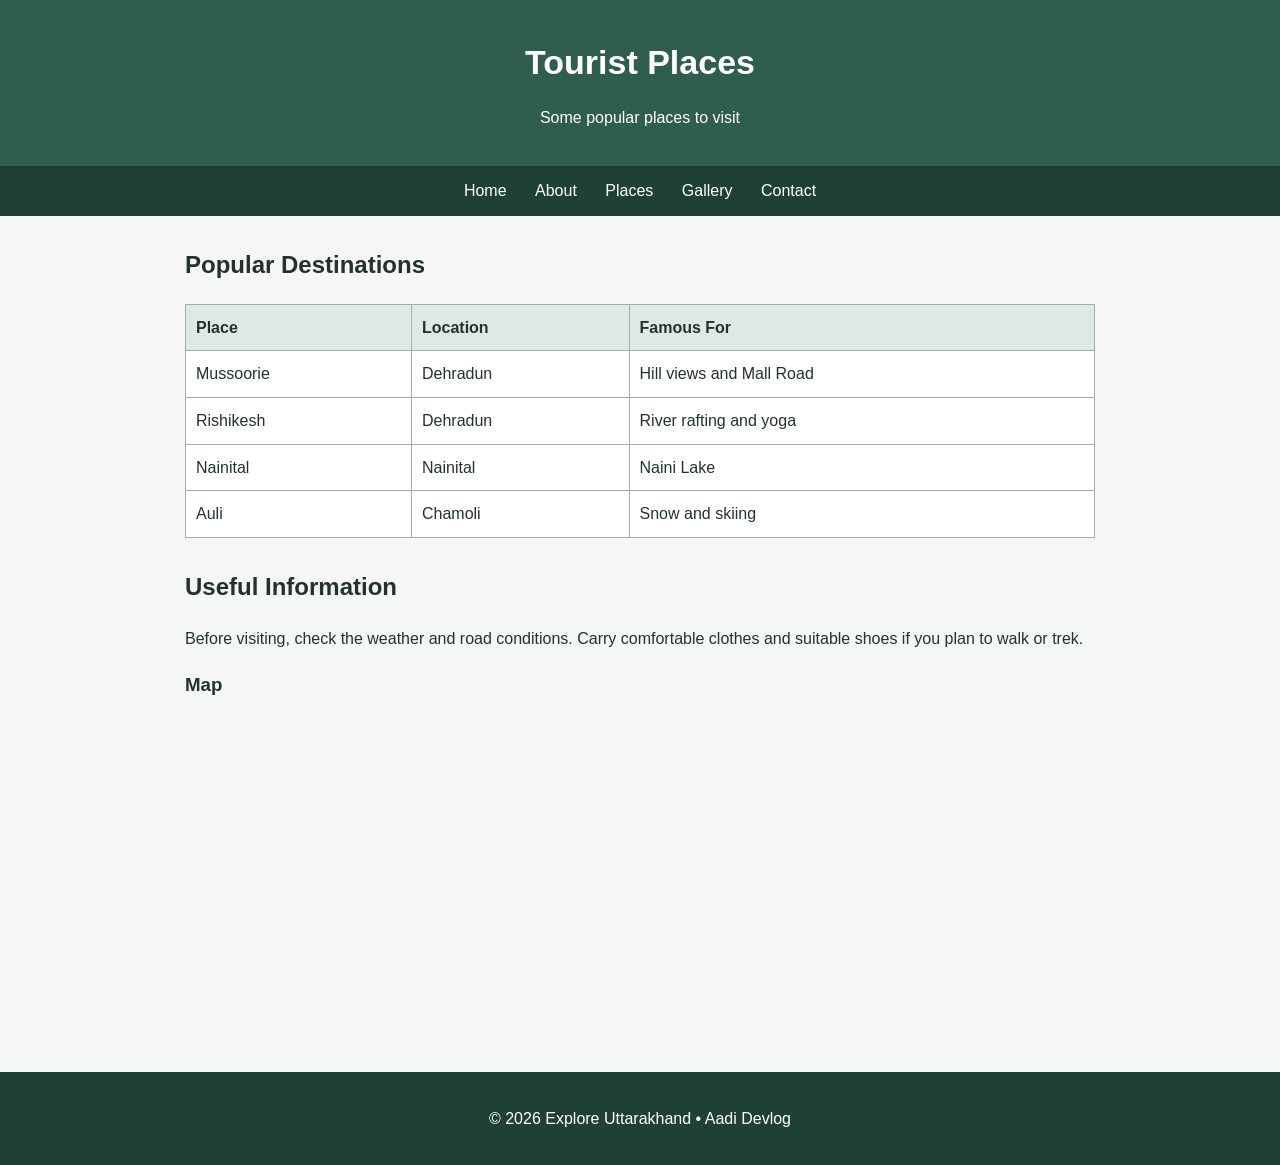
==== places.html @ d20a62e5 "Initial project setup" ====
<!DOCTYPE html>
<html lang="en">
<head>
    <meta charset="UTF-8">
    <meta name="viewport" content="width=device-width, initial-scale=1.0">
    <title>Tourist Places</title>
    <link rel="stylesheet" href="css/style.css">
</head>
<body>
<header>
    <h1>Tourist Places</h1>
    <p>Some popular places to visit</p>
</header>

<nav>
    <a href="index.html">Home</a>
    <a href="about.html">About</a>
    <a href="places.html">Places</a>
    <a href="gallery.html">Gallery</a>
    <a href="contact.html">Contact</a>
</nav>

<main class="content">
    <h2>Popular Destinations</h2>

    <table>
        <tr>
            <th>Place</th>
            <th>Location</th>
            <th>Famous For</th>
        </tr>
        <tr>
            <td>Mussoorie</td>
            <td>Dehradun</td>
            <td>Hill views and Mall Road</td>
        </tr>
        <tr>
            <td>Rishikesh</td>
            <td>Dehradun</td>
            <td>River rafting and yoga</td>
        </tr>
        <tr>
            <td>Nainital</td>
            <td>Nainital</td>
            <td>Naini Lake</td>
        </tr>
        <tr>
            <td>Auli</td>
            <td>Chamoli</td>
            <td>Snow and skiing</td>
        </tr>
    </table>

    <h2>Useful Information</h2>
    <p>Before visiting, check the weather and road conditions. Carry comfortable clothes and suitable shoes if you plan to walk or trek.</p>

    <h3>Map</h3>
    <iframe
        src="https://www.google.com/maps?q=Uttarakhand%2C%20India&output=embed"
        width="100%" height="300" style="border:0;" loading="lazy">
    </iframe>
</main>

<footer>
    <p>&copy; 2026 Explore Uttarakhand &bull; Aadi Devlog</p>
</footer>
</body>
</html>
---- css/style.css ----
* {
    box-sizing: border-box;
}

body {
    margin: 0;
    font-family: Arial, sans-serif;
    line-height: 1.6;
    background: #f4f7f5;
    color: #24332a;
}

header {
    text-align: center;
    padding: 35px 15px;
    background: #2f5d50;
    color: white;
}

header h1 {
    margin: 0;
    font-size: 34px;
}

header p {
    margin-bottom: 0;
}

nav {
    background: #1f4037;
    text-align: center;
    padding: 12px;
}

nav a {
    color: white;
    text-decoration: none;
    margin: 0 12px;
    display: inline-block;
}

nav a:hover {
    text-decoration: underline;
}

.hero {
    min-height: 380px;
    padding: 80px 10%;
    display: flex;
    align-items: center;
    background-image: linear-gradient(rgba(0, 0, 0, .35), rgba(0, 0, 0, .35)),
        url("https://images.unsplash.com/photo-1464822759023-fed622ff2c3b?auto=format&fit=crop&w=1400&q=80");
    background-size: cover;
    background-position: center;
    color: white;
}

.hero div {
    max-width: 600px;
}

.hero h2 {
    font-size: 40px;
    margin-bottom: 8px;
}

.button, button {
    background: #2f5d50;
    color: white;
    border: none;
    padding: 10px 18px;
    text-decoration: none;
    border-radius: 4px;
    cursor: pointer;
}

.button:hover, button:hover {
    background: #1f4037;
}

.content {
    max-width: 950px;
    margin: 30px auto;
    padding: 0 20px;
}

.content section {
    background: white;
    padding: 22px;
    margin-bottom: 22px;
    border: 1px solid #ddd;
    border-radius: 6px;
}

.info-box {
    border-left: 5px solid #2f5d50 !important;
}

table {
    width: 100%;
    border-collapse: collapse;
    background: white;
    margin: 15px 0 30px;
}

th, td {
    border: 1px solid #aaa;
    padding: 10px;
    text-align: left;
}

th {
    background: #dce9e4;
}

.gallery {
    display: grid;
    grid-template-columns: repeat(2, 1fr);
    gap: 18px;
}

.photo {
    cursor: pointer;
}

.photo img {
    width: 100%;
    height: 220px;
    object-fit: cover;
    border-radius: 6px;
    display: block;
}

.photo img:hover {
    opacity: .8;
}

.photo-text {
    font-weight: bold;
    text-align: center;
    margin-top: 20px;
}

.form-box {
    max-width: 650px;
    margin: auto;
}

form label {
    display: block;
    margin-top: 12px;
}

input, textarea {
    width: 100%;
    padding: 10px;
    margin-top: 5px;
    border: 1px solid #aaa;
    border-radius: 4px;
    font: inherit;
}

form button {
    margin-top: 15px;
}

#formMessage {
    font-weight: bold;
}

iframe {
    margin-top: 5px;
}

footer {
    text-align: center;
    background: #1f4037;
    color: white;
    padding: 18px;
    margin-top: 40px;
}

@media (max-width: 700px) {
    nav a {
        margin: 5px 8px;
    }

    .hero {
        min-height: 320px;
        padding: 50px 25px;
    }

    .hero h2 {
        font-size: 30px;
    }

    .gallery {
        grid-template-columns: 1fr;
    }

    .photo img {
        height: 240px;
    }

    table {
        font-size: 14px;
    }
}
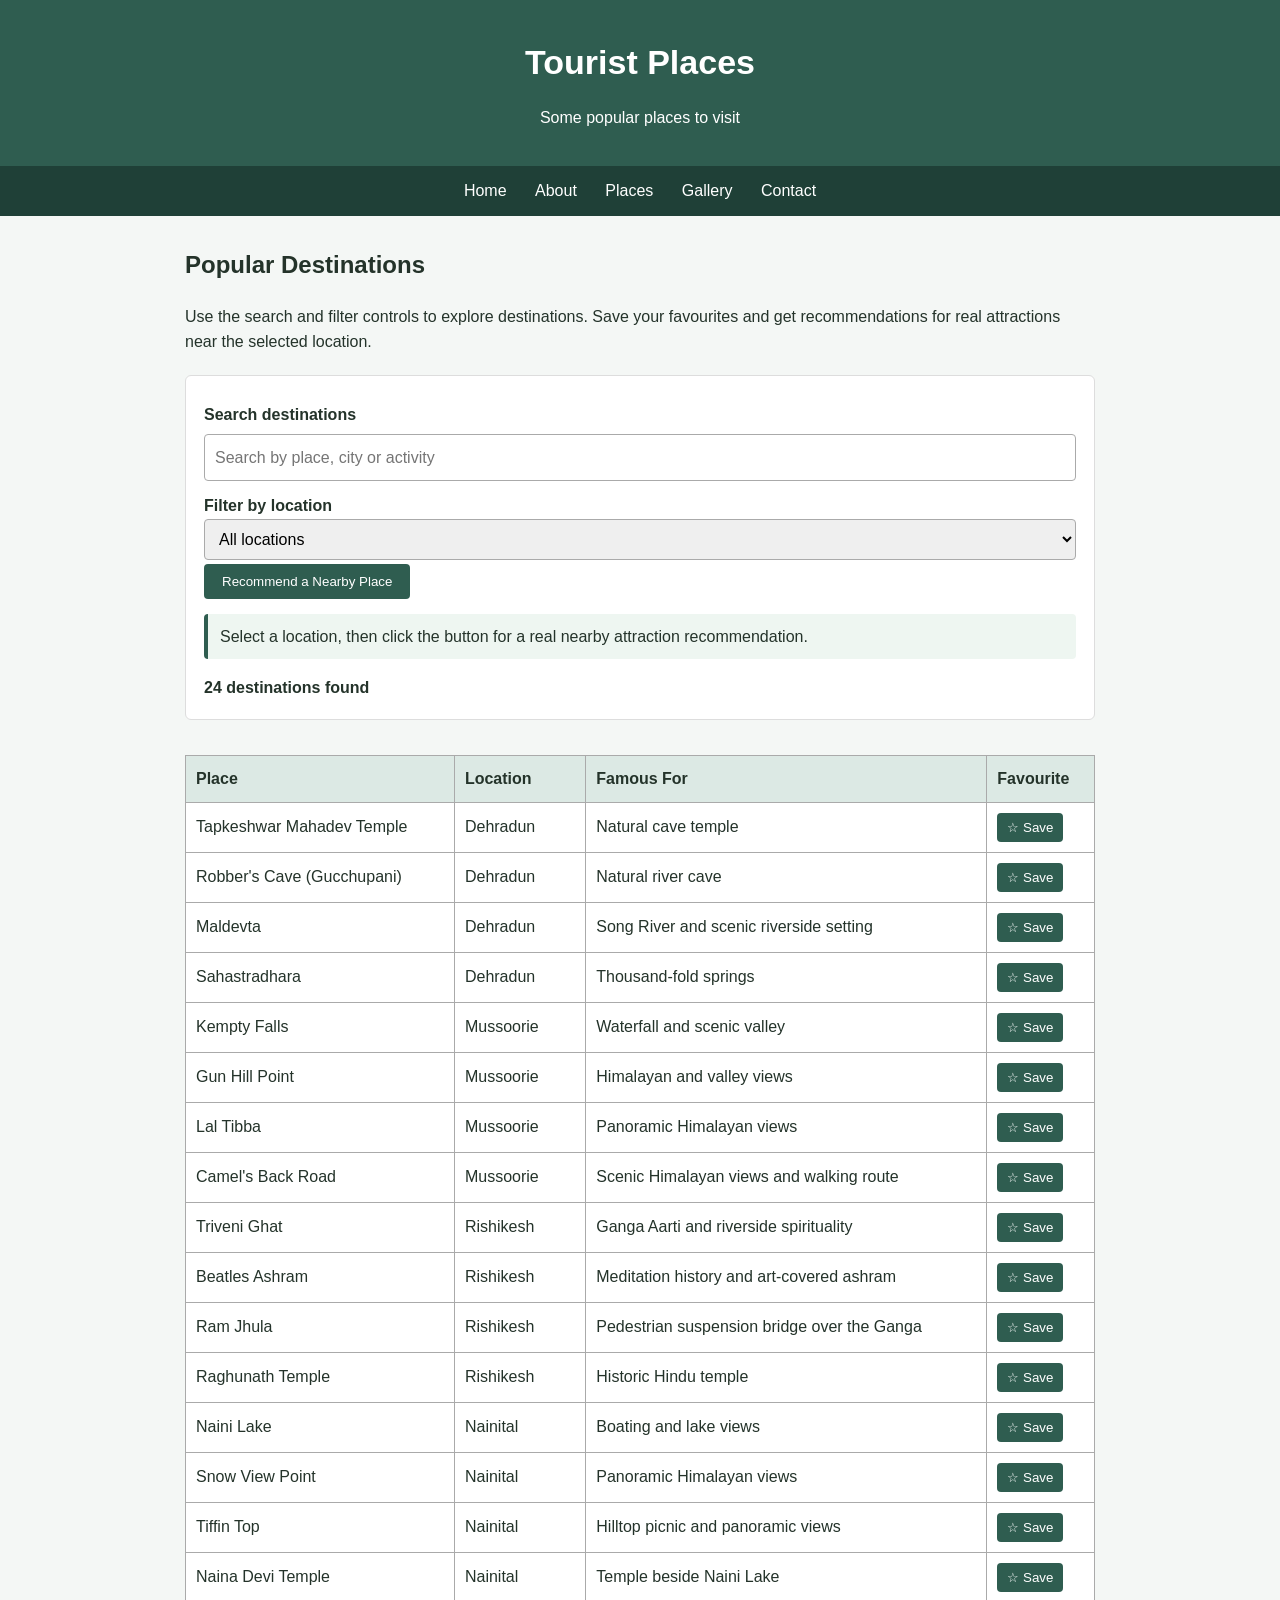
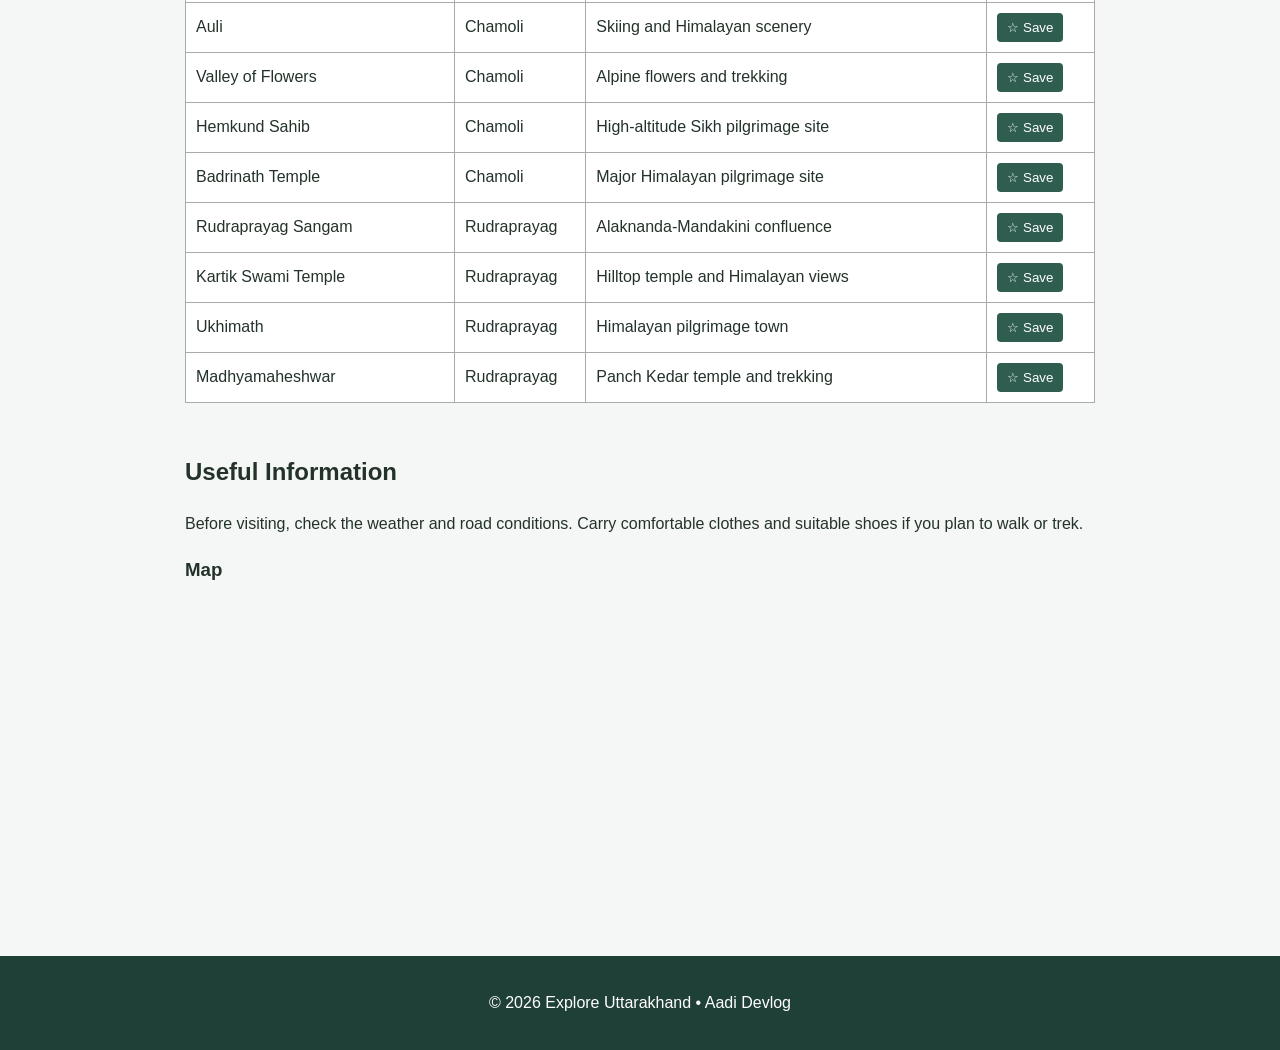
==== commit 7ead0cad: "Enhance website interactivity and documentation" ====
--- a/places.html
+++ b/places.html
@@ -1,4 +1,3 @@
-
 <!DOCTYPE html>
 <html lang="en">
 <head>
@@ -23,34 +22,45 @@
 
 <main class="content">
     <h2>Popular Destinations</h2>
+    <p>Use the search and filter controls to explore destinations. Save your favourites and get recommendations for real attractions near the selected location.</p>
 
-    <table>
-        <tr>
-            <th>Place</th>
-            <th>Location</th>
-            <th>Famous For</th>
-        </tr>
-        <tr>
-            <td>Mussoorie</td>
-            <td>Dehradun</td>
-            <td>Hill views and Mall Road</td>
-        </tr>
-        <tr>
-            <td>Rishikesh</td>
-            <td>Dehradun</td>
-            <td>River rafting and yoga</td>
-        </tr>
-        <tr>
-            <td>Nainital</td>
-            <td>Nainital</td>
-            <td>Naini Lake</td>
-        </tr>
-        <tr>
-            <td>Auli</td>
-            <td>Chamoli</td>
-            <td>Snow and skiing</td>
-        </tr>
-    </table>
+    <div class="place-controls">
+        <label for="placeSearch">Search destinations</label>
+        <div class="search-row">
+            <input type="search" id="placeSearch" placeholder="Search by place, city or activity"
+                   autocomplete="off" aria-label="Search tourist destinations">
+            <button type="button" id="clearSearch" class="clear-search" aria-label="Clear search">Clear</button>
+        </div>
+
+        <label for="locationFilter">Filter by location</label>
+        <select id="locationFilter">
+            <option value="all">All locations</option>
+            <option value="Dehradun">Dehradun</option>
+            <option value="Mussoorie">Mussoorie</option>
+            <option value="Rishikesh">Rishikesh</option>
+            <option value="Nainital">Nainital</option>
+            <option value="Chamoli">Chamoli</option>
+            <option value="Rudraprayag">Rudraprayag</option>
+        </select>
+
+        <button type="button" id="recommendPlace">Recommend a Nearby Place</button>
+        <p id="recommendationBox" class="recommendation" aria-live="polite">Select a location, then click the button for a real nearby attraction recommendation.</p>
+        <p id="resultCount" class="result-count" aria-live="polite"></p>
+    </div>
+
+    <div class="table-wrapper">
+        <table>
+            <thead>
+                <tr>
+                    <th>Place</th>
+                    <th>Location</th>
+                    <th>Famous For</th>
+                    <th>Favourite</th>
+                </tr>
+            </thead>
+            <tbody id="placesTableBody"></tbody>
+        </table>
+    </div>
 
     <h2>Useful Information</h2>
     <p>Before visiting, check the weather and road conditions. Carry comfortable clothes and suitable shoes if you plan to walk or trek.</p>
@@ -58,12 +68,13 @@
     <h3>Map</h3>
     <iframe
         src="https://www.google.com/maps?q=Uttarakhand%2C%20India&output=embed"
-        width="100%" height="300" style="border:0;" loading="lazy">
+        width="100%" height="300" style="border:0;" loading="lazy" title="Map of Uttarakhand">
     </iframe>
 </main>
 
 <footer>
     <p>&copy; 2026 Explore Uttarakhand &bull; Aadi Devlog</p>
 </footer>
+<script src="js/script.js"></script>
 </body>
 </html>
--- a/css/style.css
+++ b/css/style.css
@@ -49,7 +49,7 @@
     display: flex;
     align-items: center;
     background-image: linear-gradient(rgba(0, 0, 0, .35), rgba(0, 0, 0, .35)),
-        url("https://images.unsplash.com/photo-1464822759023-fed622ff2c3b?auto=format&fit=crop&w=1400&q=80");
+        url("../images/hero_uttarakhand.jpg");
     background-size: cover;
     background-position: center;
     color: white;
@@ -206,3 +206,92 @@
         font-size: 14px;
     }
 }
+
+/* Interactive Places page */
+.place-controls {
+    background: white;
+    border: 1px solid #ddd;
+    border-radius: 6px;
+    padding: 18px;
+    margin: 20px 0;
+}
+
+.place-controls label {
+    display: block;
+    font-weight: bold;
+    margin-top: 8px;
+}
+
+.search-row {
+    display: flex;
+    gap: 8px;
+    align-items: center;
+    margin: 6px 0 12px;
+}
+
+.place-controls input,
+.place-controls select {
+    width: 100%;
+    box-sizing: border-box;
+    padding: 10px;
+    margin: 0;
+    border: 1px solid #aaa;
+    border-radius: 4px;
+    font: inherit;
+}
+
+.search-row input {
+    flex: 1;
+}
+
+.clear-search {
+    display: none;
+    margin: 0;
+    padding: 10px 14px;
+    background: #777;
+}
+
+.clear-search:hover {
+    background: #555;
+}
+
+.place-controls button {
+    margin-top: 4px;
+}
+
+.recommendation {
+    background: #eef6f1;
+    border-left: 4px solid #2f5d50;
+    padding: 10px 12px;
+    margin: 15px 0 8px;
+    border-radius: 4px;
+}
+
+.result-count {
+    font-weight: bold;
+    margin-bottom: 0;
+}
+
+.table-wrapper {
+    overflow-x: auto;
+}
+
+.favorite-button {
+    white-space: nowrap;
+    padding: 7px 10px;
+}
+
+@media (max-width: 700px) {
+    .search-row {
+        align-items: stretch;
+    }
+
+    .clear-search {
+        padding: 10px 12px;
+    }
+
+    .favorite-button {
+        font-size: 13px;
+        padding: 7px 8px;
+    }
+}
